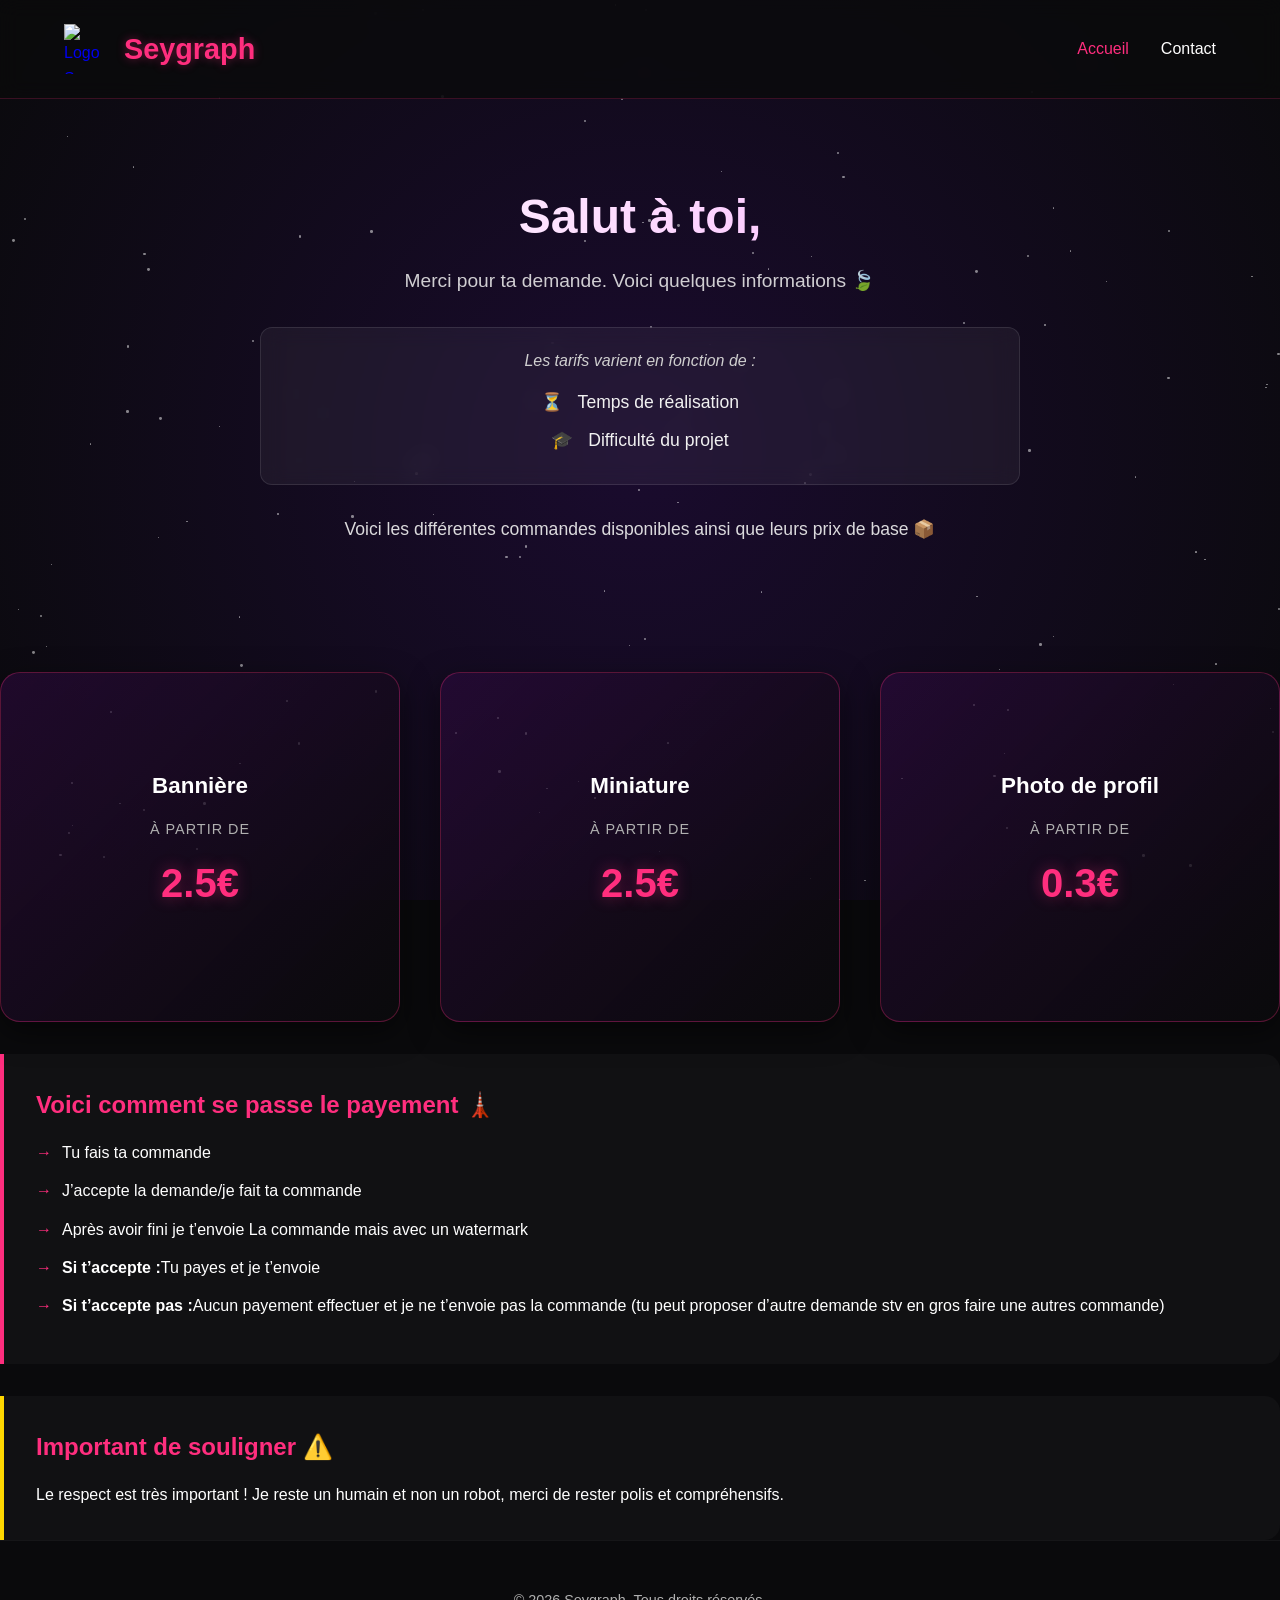
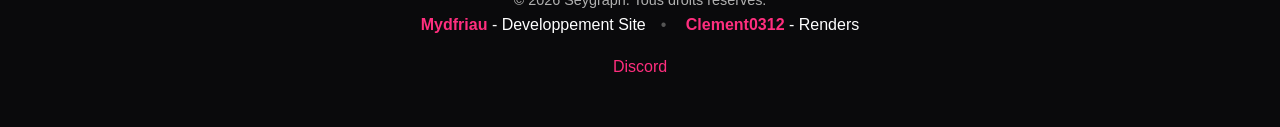
==== index.html @ 9a0aebab "Add files via upload" ====
<!DOCTYPE html>
<html lang="fr">
<head>
    <meta charset="UTF-8">
    <meta name="viewport" content="width=device-width, initial-scale=1.0">
    <title>Seygraph | Design & Création</title>
    <link rel="icon" type="image/x-icon" href="assets/favicon.ico">
    <link rel="stylesheet" href="styles.css">
</head>
<body>
    <div id="stars-container"></div>

    <header>
        <a href="index.html" class="logo-container">
            <img src="assets/favicon.ico" class="logo-img" alt="Logo Seygraph">
            <span class="logo">Seygraph</span>
        </a>
        <nav>
            <ul>
                <li><a id="nav-home" class="active" href="index.html">Accueil</a></li>
                <li><a id="nav-contact" href="contact.html">Contact</a></li>
            </ul>
        </nav>
    </header>
    <main>
        <div class="hero">
            <h1>Salut à toi,</h1>

            <p class="intro">
                Merci pour ta demande. Voici quelques informations 🍃
            </p>

            <div class="pricing-info">
                <p class="subtitle">Les tarifs varient en fonction de :</p>

                <ul>
                    <li><span>⏳</span> Temps de réalisation</li>
                    <li><span>🎓</span> Difficulté du projet</li>
                </ul>
            </div>

            <p class="outro">
                Voici les différentes commandes disponibles ainsi que leurs prix de base 📦
            </p>
        </div>
        <div class="services-grid">
            <div class="card-container">
                <div class="card">
                    <div class="card-front">
                        <h3>Bannière</h3>
                        <div class="price-sub">À partir de</div>
                        <div class="price-tag">2.5€</div>
                    </div>
                    <div class="card-back">
                        <img src="assets/peviews/banniere.webp" alt="Aperçu des bannières">
                    </div>
                </div>
            </div>
            <div class="card-container">
                <div class="card">
                    <div class="card-front">
                        <h3>Miniature</h3>
                        <div class="price-sub">À partir de</div>
                        <div class="price-tag">2.5€</div>
                    </div>
                    <div class="card-back">
                        <img src="assets/peviews/minia.webp" alt="Aperçu des miniatures">
                    </div>
                </div>
            </div>
            <div class="card-container">
                <div class="card">
                    <div class="card-front">
                        <h3>Photo de profil</h3>
                        <div class="price-sub">À partir de</div>
                        <div class="price-tag">0.3€</div>
                    </div>
                    <div class="card-back">
                        <img src="assets/peviews/pfp.webp" alt="Aperçu des photos de profil">
                    </div>
                </div>
            </div>
        </div>
        <div class="info-box">
            <h2>Voici comment se passe le payement 🗼</h2>
            <ul class="step-list">
                <li>Tu fais ta commande</li>
                <li>J’accepte la demande/je fait ta commande</li>
                <li>Après avoir fini je t’envoie La commande mais avec un watermark</li>
                <li><strong>Si t’accepte :</strong> Tu payes et je t’envoie</li>
                <li><strong>Si t’accepte pas :</strong> Aucun payement effectuer et je ne t’envoie pas la commande (tu peut proposer d’autre demande stv en gros faire une autres commande)</li>
            </ul>
        </div>
        <div class="info-box warning">
            <h2>Important de souligner ⚠️</h2>
            <p>Le respect est très important ! Je reste un humain et non un robot, merci de rester polis et compréhensifs.</p>
        </div>
    </main>
    <footer>
        <p>&copy; 2026 Seygraph. Tous droits réservés.</p>
        
        <div class="credits">
            <span class="credits-item"><a href="https://discord.gg/wyacupdPh7" target="_blank" rel="noopener noreferrer">Mydfriau</a> - Developpement Site</span>
            <span class="credits-item"><a href="https://youtube.com/@clement0312?si=xtRpaTELza5HgIUS" target="_blank" rel="noopener noreferrer">Clement0312</a> - Renders</span>
        </div>

        <a href="https://discord.gg/kFKXJVjcKS" class="social-link" target="_blank" rel="noopener noreferrer">Discord</a>
    </footer>
    <script src="script.js"></script>
</body>
</html>
---- styles.css ----
:root {
    --bg-color: #0a0a0c;
    --primary-rose: #ff2e7e;
    --dark-purple: #2d0a3d;
    --glow-color: rgba(255, 46, 126, 0.4);
    --text-color: #ffffff;
    --text-muted: #b0b0b0;
    --discord-blue: #5865F2;
    --mail-purple: #8e44ad;
}

* {
    margin: 0;
    padding: 0;
    box-sizing: border-box;
    font-family: 'Segoe UI', Roboto, Helvetica, Arial, sans-serif;
}

html, body {
    height: 100%;
}

body {
    background-color: var(--bg-color);
    color: var(--text-color);
    overflow-x: hidden;
    line-height: 1.6;
    min-height: 100vh;
    display: flex;
    flex-direction: column;
}

#stars-container {
    position: fixed;
    top: 0;
    left: 0;
    width: 100%;
    height: 100%;
    z-index: -1;
    background: radial-gradient(circle at center, #1a0b2e 0%, #0a0a0c 100%);
    overflow: hidden;
}

.star {
    position: absolute;
    background: white;
    border-radius: 50%;
    opacity: 0.5;
    animation: twinkle var(--duration) infinite ease-in-out;
}

@keyframes twinkle {
    0%, 100% { opacity: 0.3; transform: scale(1); }
    50% { opacity: 1; transform: scale(1.2); }
}

header {
    padding: 1.5rem 5%;
    display: flex;
    justify-content: space-between;
    align-items: center;
    background: rgba(10, 10, 12, 0.8);
    -webkit-backdrop-filter: blur(10px);
    backdrop-filter: blur(10px);
    position: sticky;
    top: 0;
    z-index: 100;
    border-bottom: 1px solid rgba(255, 46, 126, 0.2);
}

.logo {
    font-size: 1.8rem;
    font-weight: bold;
    color: var(--primary-rose);
    text-shadow: 0 0 10px var(--glow-color);
    text-decoration: none;
}

.logo-img {
    width: 50px;
    height: 50px;
    object-fit: contain;
}

.logo-container {
    display: flex;
    align-items: center;
    gap: 10px;
    text-decoration: none;
}

nav ul {
    display: flex;
    list-style: none;
    gap: 2rem;
}

nav a {
    color: var(--text-color);
    text-decoration: none;
    font-weight: 500;
    transition: color 0.3s;
    cursor: pointer;
}

nav a:hover, nav a.active {
    color: var(--primary-rose);
}

section {
    padding: 4rem 10%;
    max-width: 1200px;
    margin: 0 auto;
    display: none;
}

section.active {
    display: block;
    animation: fadeIn 0.5s ease-out;
}

@keyframes fadeIn {
    from { opacity: 0; transform: translateY(10px); }
    to { opacity: 1; transform: translateY(0); }
}

.hero {
    text-align: center;
    padding: 80px 20px;
    color: #f1f1f1;
    max-width: 800px;
    margin: auto;
}

.hero h1 {
    font-size: 3rem;
    margin-bottom: 10px;
    background: linear-gradient(90deg, #ffffff, #fbb4ff);
    -webkit-background-clip: text;
    background-clip: text;
    -webkit-text-fill-color: transparent;
}

.hero .intro {
    font-size: 1.2rem;
    opacity: 0.85;
    margin-bottom: 30px;
}

.pricing-info {
    background: rgba(255, 255, 255, 0.05);
    border: 1px solid rgba(255,255,255,0.1);
    border-radius: 12px;
    padding: 20px;
    margin: 30px 0;
    -webkit-backdrop-filter: blur(10px);
    backdrop-filter: blur(10px);
}

.pricing-info .subtitle {
    font-style: italic;
    margin-bottom: 15px;
    color: #cfcfcf;
}

.pricing-info ul {
    list-style: none;
    padding: 0;
}

.pricing-info li {
    margin: 10px 0;
    font-size: 1.1rem;
}

.pricing-info span {
    margin-right: 10px;
}

.hero .outro {
    margin-top: 30px;
    font-size: 1.1rem;
    opacity: 0.9;
}

.services-grid {
    display: grid;
    grid-template-columns: repeat(auto-fit, minmax(280px, 1fr));
    gap: 2.5rem;
    margin-top: 3rem;
}

.card-container {
    perspective: 1000px;
    height: 350px;
}

.card {
    position: relative;
    width: 100%;
    height: 100%;
    transition: transform 0.6s cubic-bezier(0.4, 0, 0.2, 1);
    transform-style: preserve-3d;
    cursor: pointer;
}

.card-container:hover .card {
    transform: rotateY(180deg);
}

.card-front, .card-back {
    position: absolute;
    width: 100%;
    height: 100%;
    backface-visibility: hidden;
    display: flex;
    flex-direction: column;
    justify-content: center;
    align-items: center;
    border-radius: 20px;
    border: 1px solid rgba(255, 46, 126, 0.3);
    background: linear-gradient(135deg, rgba(45, 10, 61, 0.6) 0%, rgba(10, 10, 12, 0.9) 100%);
    box-shadow: 0 10px 30px rgba(0,0,0,0.5);
    padding: 20px;
}

.card-back {
    transform: rotateY(180deg);
    text-align: center;
}

.card-back img {
    width: 100%;
    height: 100%;
    object-fit: contain;
}

.card-front h3 {
    font-size: 1.4rem;
    color: #ffffff;
    margin-bottom: 15px;
}

.price-tag {
    font-size: 2.5rem;
    font-weight: bold;
    color: var(--primary-rose);
    text-shadow: 0 0 15px var(--glow-color);
    margin: 10px 0;
}

.price-sub {
    font-size: 0.9rem;
    color: var(--text-muted);
    text-transform: uppercase;
    letter-spacing: 1px;
}

.preview-box {
    width: 100%;
    height: 150px;
    background: rgba(255, 255, 255, 0.05);
    border: 1px dashed var(--primary-rose);
    display: flex;
    align-items: center;
    justify-content: center;
    margin-top: 1rem;
    border-radius: 10px;
    color: var(--text-muted);
    font-size: 0.9rem;
}

.info-box {
    background: rgba(255, 255, 255, 0.03);
    border-left: 4px solid var(--primary-rose);
    padding: 2rem;
    margin-top: 2rem;
    border-radius: 0 15px 15px 0;
}

.info-box.warning {
    border-left-color: #ffd700;
}

.info-box h2 {
    margin-bottom: 1rem;
    color: var(--primary-rose);
}

.step-list {
    list-style: none;
    margin-top: 1rem;
}

.step-list li {
    margin-bottom: 0.8rem;
    display: flex;
    align-items: center;
}

.step-list li::before {
    content: "→";
    margin-right: 10px;
    color: var(--primary-rose);
}

.contact-container {
    text-align: center;
    max-width: 800px;
    margin: 0 auto;
}

.contact-actions {
    display: flex;
    flex-wrap: wrap;
    justify-content: center;
    gap: 1.5rem;
    margin-top: 2rem;
}

.btn-contact {
    display: inline-flex;
    align-items: center;
    justify-content: center;
    padding: 1rem 2rem;
    border-radius: 50px;
    text-decoration: none;
    font-weight: bold;
    transition: transform 0.3s, box-shadow 0.3s;
    min-width: 220px;
}

.btn-discord {
    background: var(--discord-blue);
    color: white;
}

.btn-email {
    background: var(--mail-purple);
    color: white;
}

.btn-contact:hover {
    transform: translateY(-3px);
    box-shadow: 0 10px 20px rgba(0, 0, 0, 0.3);
}

footer {
    padding: 3rem 5%;
    text-align: center;
    border-top: 1px solid rgba(255, 255, 255, 0.05);
    margin-top: auto;
}

footer p {
    color: var(--text-muted);
    font-size: 0.9rem;
}

.credits-item:not(:last-child)::after {
    content: "•";
    margin: 0 15px;
    color: #555;
}

.credits a {
    color: var(--primary-rose);
    text-decoration: none;
    font-weight: bold;
}

.social-link {
    color: var(--primary-rose);
    text-decoration: none;
    margin-top: 1rem;
    display: inline-block;
}

@media (max-width: 768px) {
    .hero h1 { font-size: 2.2rem; }
    nav ul { gap: 1rem; }
    section { padding: 3rem 5%; }
    .contact-actions { flex-direction: column; align-items: center; }
}
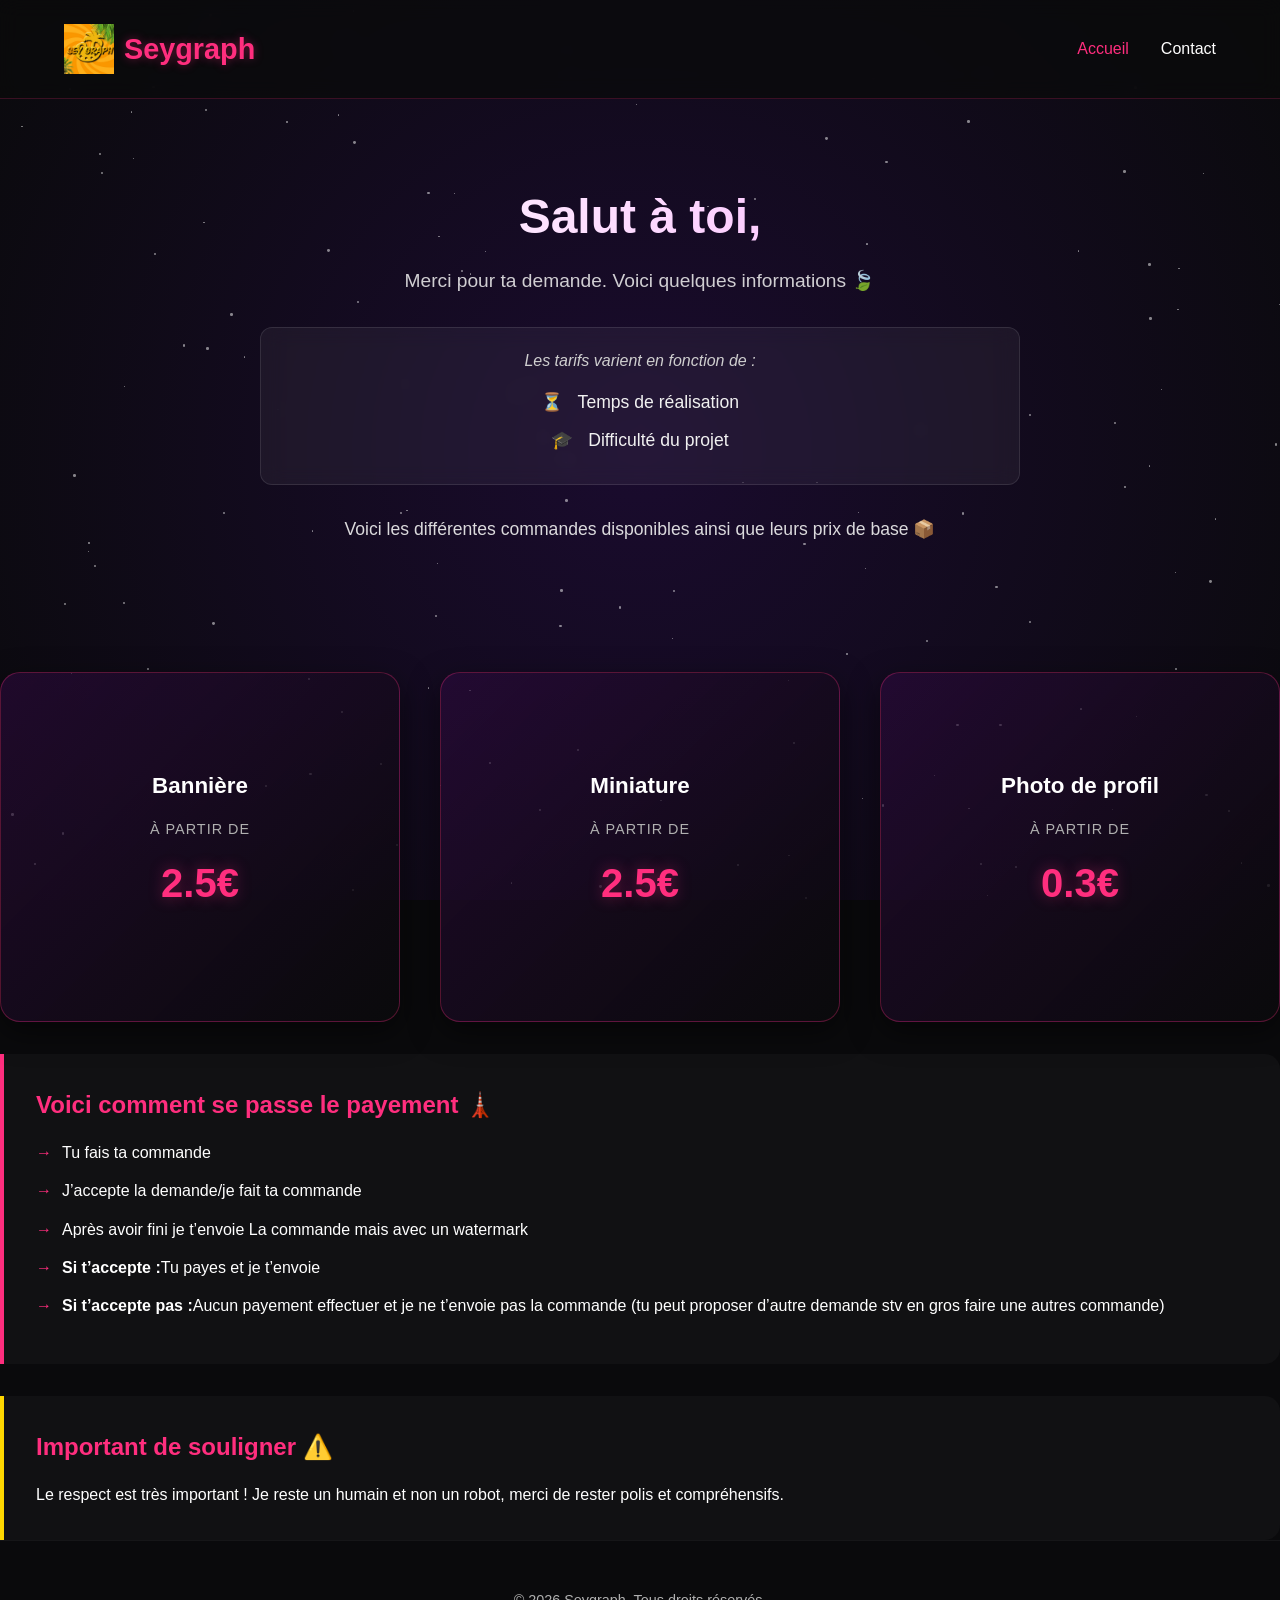
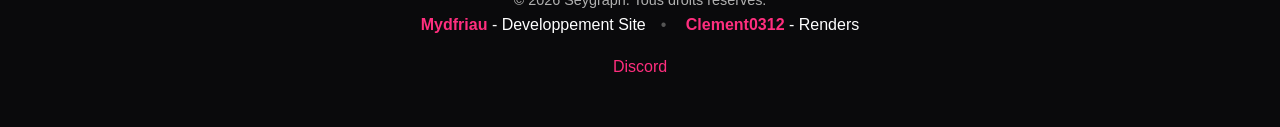
==== commit 01502e23: "Update index.html" ====
--- a/index.html
+++ b/index.html
@@ -52,7 +52,7 @@
                         <div class="price-tag">2.5€</div>
                     </div>
                     <div class="card-back">
-                        <img src="assets/peviews/banniere.webp" alt="Aperçu des bannières">
+                        <img src="assets/previews/banniere.webp" alt="Aperçu des bannières">
                     </div>
                 </div>
             </div>
@@ -64,7 +64,7 @@
                         <div class="price-tag">2.5€</div>
                     </div>
                     <div class="card-back">
-                        <img src="assets/peviews/minia.webp" alt="Aperçu des miniatures">
+                        <img src="assets/previews/minia.webp" alt="Aperçu des miniatures">
                     </div>
                 </div>
             </div>
@@ -76,7 +76,7 @@
                         <div class="price-tag">0.3€</div>
                     </div>
                     <div class="card-back">
-                        <img src="assets/peviews/pfp.webp" alt="Aperçu des photos de profil">
+                        <img src="assets/previews/pfp.webp" alt="Aperçu des photos de profil">
                     </div>
                 </div>
             </div>
@@ -108,4 +108,4 @@
     </footer>
     <script src="script.js"></script>
 </body>
-</html>+</html>
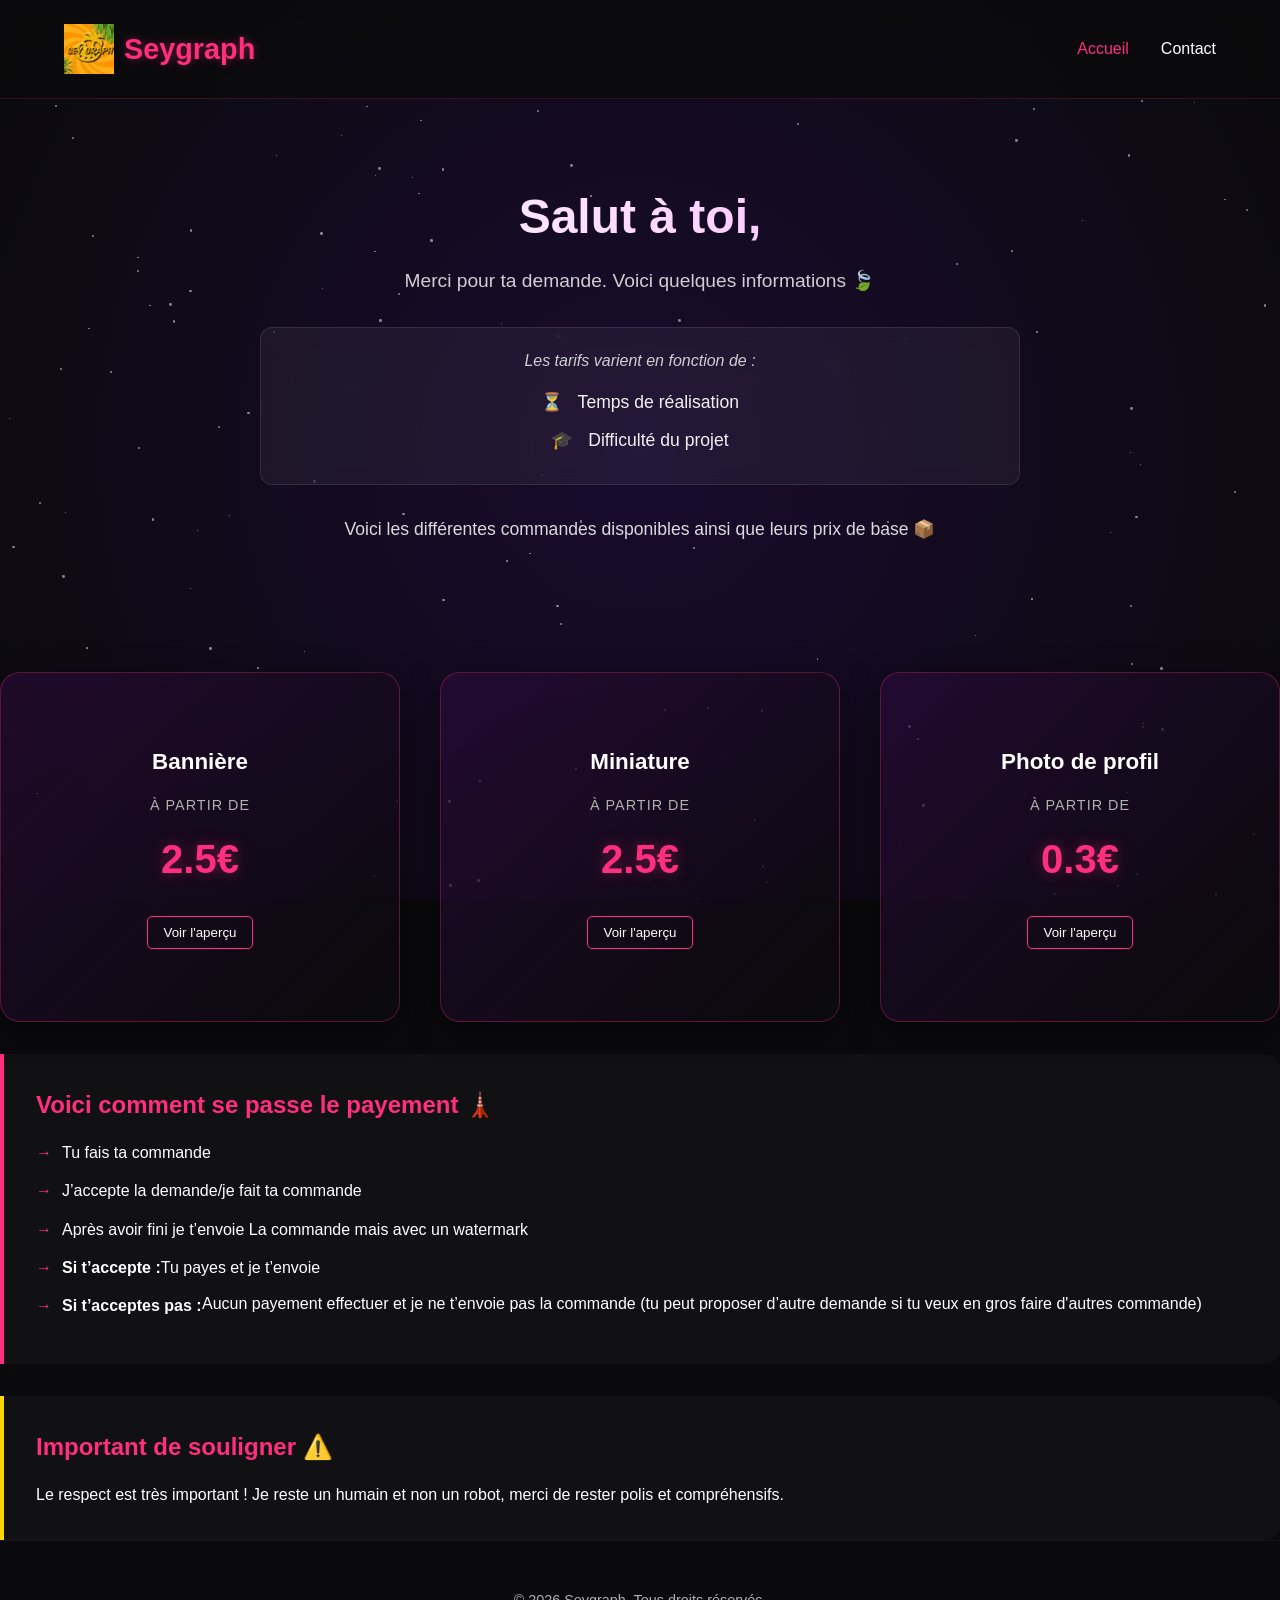
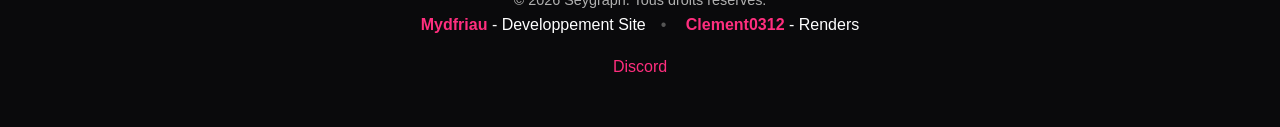
==== commit f4dbe6f7: "Update index.html" ====
--- a/index.html
+++ b/index.html
@@ -50,9 +50,11 @@
                         <h3>Bannière</h3>
                         <div class="price-sub">À partir de</div>
                         <div class="price-tag">2.5€</div>
+                        <button class="flip-btn" onclick="flipCard(this)">Voir l'aperçu</button>
                     </div>
                     <div class="card-back">
                         <img src="assets/previews/banniere.webp" alt="Aperçu des bannières">
+                        <button class="flip-btn" onclick="flipCard(this)">Retour au prix</button>
                     </div>
                 </div>
             </div>
@@ -62,11 +64,14 @@
                         <h3>Miniature</h3>
                         <div class="price-sub">À partir de</div>
                         <div class="price-tag">2.5€</div>
+                        <button class="flip-btn" onclick="flipCard(this)">Voir l'aperçu</button>
                     </div>
                     <div class="card-back">
                         <img src="assets/previews/minia.webp" alt="Aperçu des miniatures">
+                        <button class="flip-btn" onclick="flipCard(this)">Retour au prix</button>
                     </div>
                 </div>
+
             </div>
             <div class="card-container">
                 <div class="card">
@@ -74,9 +79,11 @@
                         <h3>Photo de profil</h3>
                         <div class="price-sub">À partir de</div>
                         <div class="price-tag">0.3€</div>
+                        <button class="flip-btn" onclick="flipCard(this)">Voir l'aperçu</button>
                     </div>
                     <div class="card-back">
                         <img src="assets/previews/pfp.webp" alt="Aperçu des photos de profil">
+                        <button class="flip-btn" onclick="flipCard(this)">Retour au prix</button>
                     </div>
                 </div>
             </div>
@@ -88,7 +95,10 @@
                 <li>J’accepte la demande/je fait ta commande</li>
                 <li>Après avoir fini je t’envoie La commande mais avec un watermark</li>
                 <li><strong>Si t’accepte :</strong> Tu payes et je t’envoie</li>
-                <li><strong>Si t’accepte pas :</strong> Aucun payement effectuer et je ne t’envoie pas la commande (tu peut proposer d’autre demande stv en gros faire une autres commande)</li>
+                <li class="step-neg">
+                    <strong>Si t’acceptes pas :</strong> 
+                    <span>Aucun payement effectuer et je ne t’envoie pas la commande (tu peut proposer d’autre demande si tu veux en gros faire d'autres commande)</span>
+                </li>
             </ul>
         </div>
         <div class="info-box warning">
--- a/styles.css
+++ b/styles.css
@@ -204,8 +204,20 @@
     cursor: pointer;
 }
 
-.card-container:hover .card {
-    transform: rotateY(180deg);
+.flip-btn {
+    margin-top: 15px;
+    padding: 8px 16px;
+    background: transparent;
+    border: 1px solid var(--primary-rose);
+    color: white;
+    border-radius: 5px;
+    cursor: pointer;
+    transition: 0.3s;
+    z-index: 10;
+}
+
+.flip-btn:hover {
+    background: var(--primary-rose);
 }
 
 .card-front, .card-back {
@@ -304,6 +316,21 @@
     color: var(--primary-rose);
 }
 
+.step-list .step-neg {
+    align-items: flex-start;
+}
+
+.step-neg strong {
+    min-width: 140px;
+    display: inline-block;
+    color: white;
+}
+
+.step-neg span {
+    flex: 1;
+    line-height: 1.4;
+}
+
 .contact-container {
     text-align: center;
     max-width: 800px;
@@ -381,4 +408,4 @@
     nav ul { gap: 1rem; }
     section { padding: 3rem 5%; }
     .contact-actions { flex-direction: column; align-items: center; }
-}+}
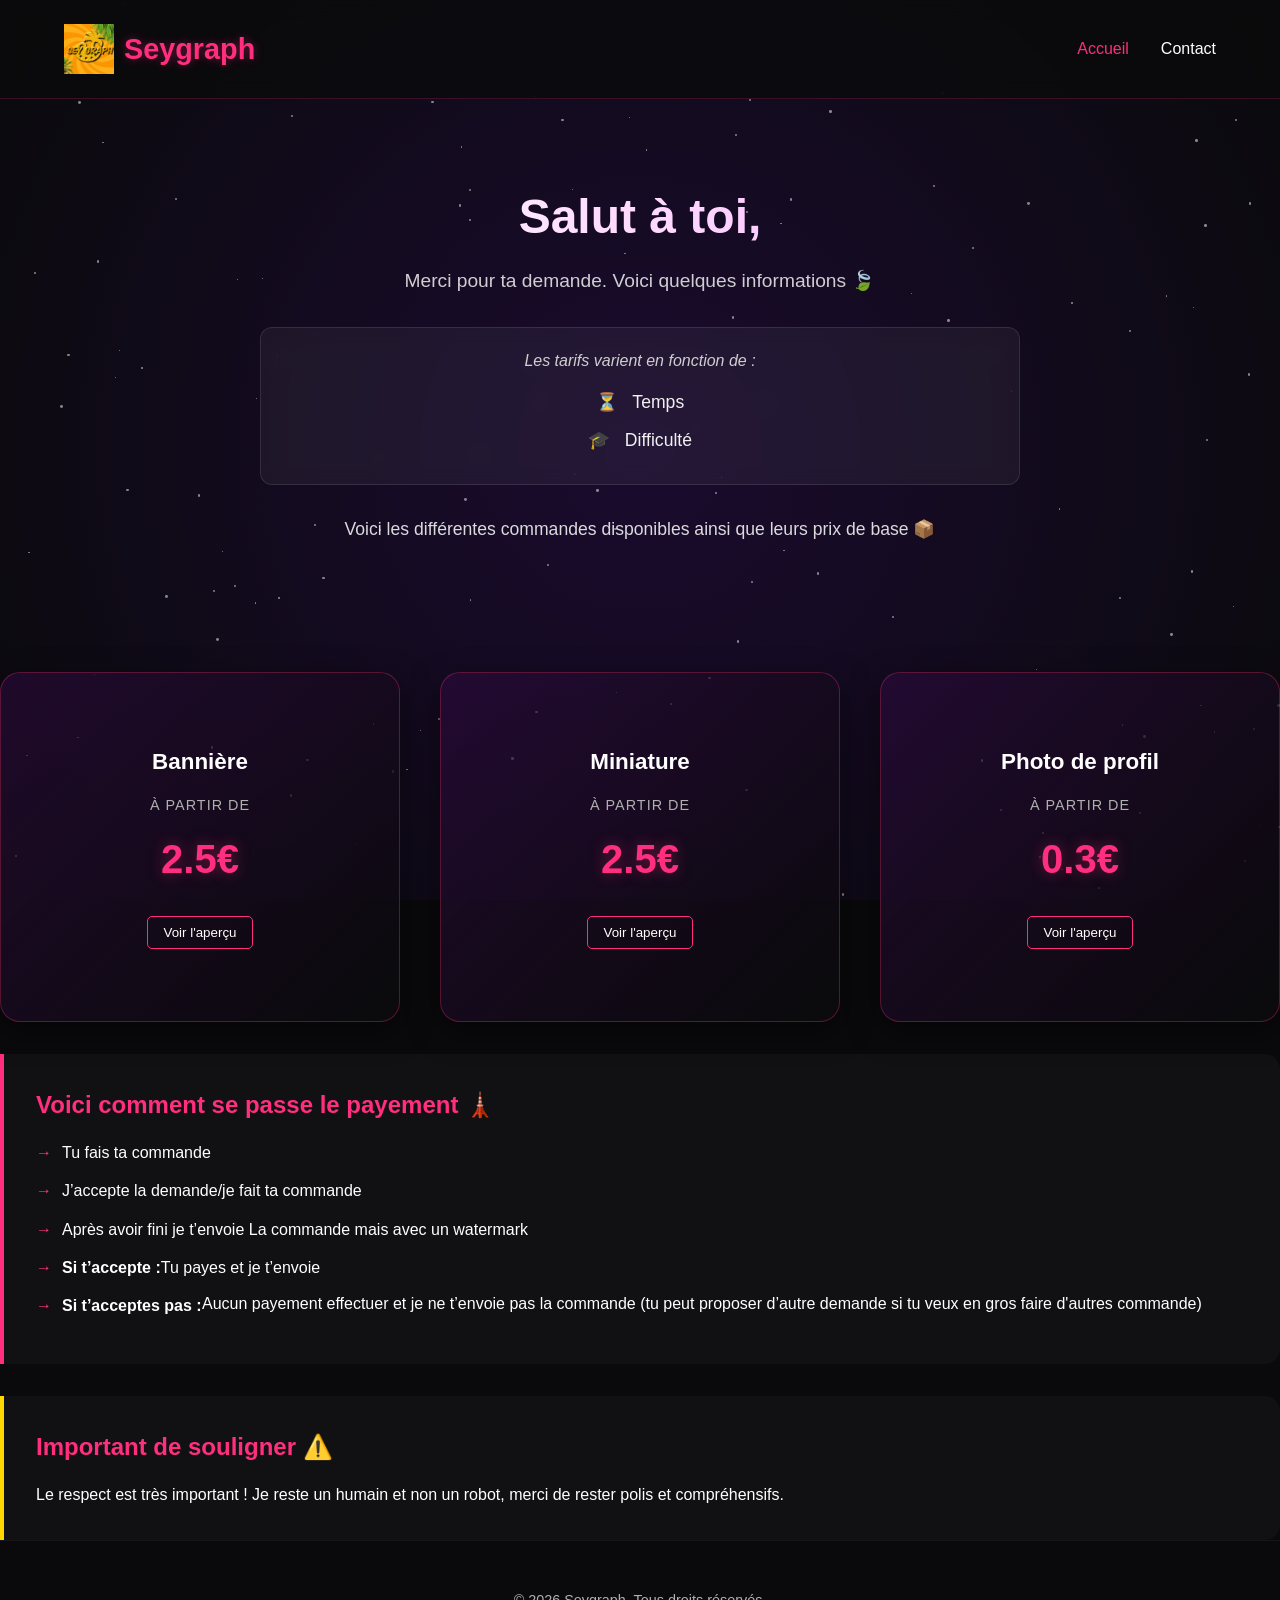
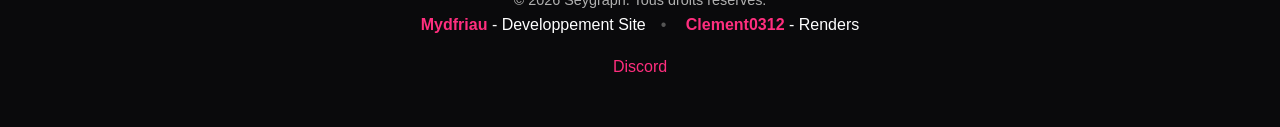
==== commit c4f002ac: "Update index.html" ====
--- a/index.html
+++ b/index.html
@@ -34,8 +34,8 @@
                 <p class="subtitle">Les tarifs varient en fonction de :</p>
 
                 <ul>
-                    <li><span>⏳</span> Temps de réalisation</li>
-                    <li><span>🎓</span> Difficulté du projet</li>
+                    <li><span>⏳</span> Temps</li>
+                    <li><span>🎓</span> Difficulté</li>
                 </ul>
             </div>
 
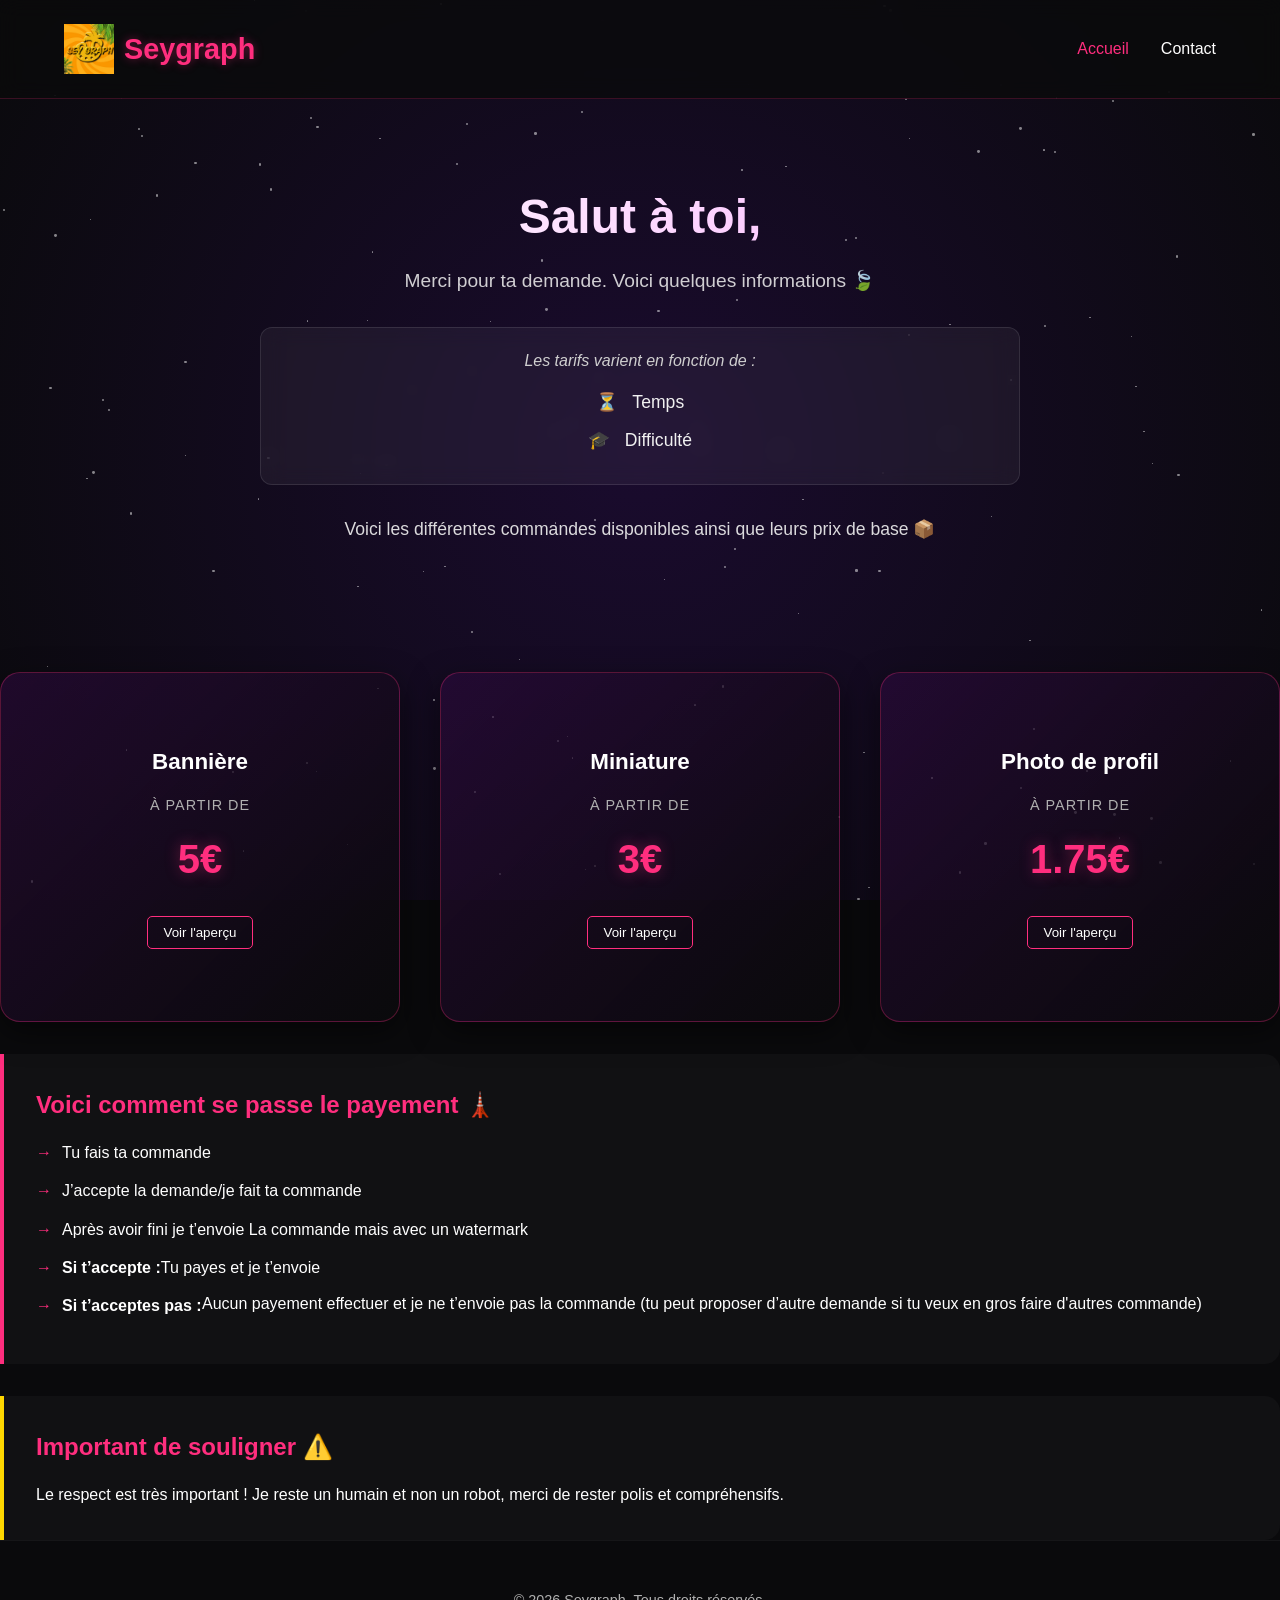
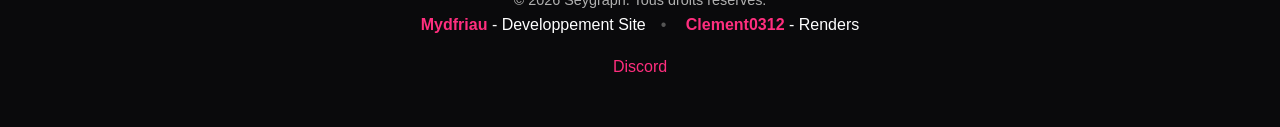
==== commit 78d69d25: "Update index.html" ====
--- a/index.html
+++ b/index.html
@@ -49,7 +49,7 @@
                     <div class="card-front">
                         <h3>Bannière</h3>
                         <div class="price-sub">À partir de</div>
-                        <div class="price-tag">2.5€</div>
+                        <div class="price-tag">5€</div>
                         <button class="flip-btn" onclick="flipCard(this)">Voir l'aperçu</button>
                     </div>
                     <div class="card-back">
@@ -63,7 +63,7 @@
                     <div class="card-front">
                         <h3>Miniature</h3>
                         <div class="price-sub">À partir de</div>
-                        <div class="price-tag">2.5€</div>
+                        <div class="price-tag">3€</div>
                         <button class="flip-btn" onclick="flipCard(this)">Voir l'aperçu</button>
                     </div>
                     <div class="card-back">
@@ -78,7 +78,7 @@
                     <div class="card-front">
                         <h3>Photo de profil</h3>
                         <div class="price-sub">À partir de</div>
-                        <div class="price-tag">0.3€</div>
+                        <div class="price-tag">1.75€</div>
                         <button class="flip-btn" onclick="flipCard(this)">Voir l'aperçu</button>
                     </div>
                     <div class="card-back">
